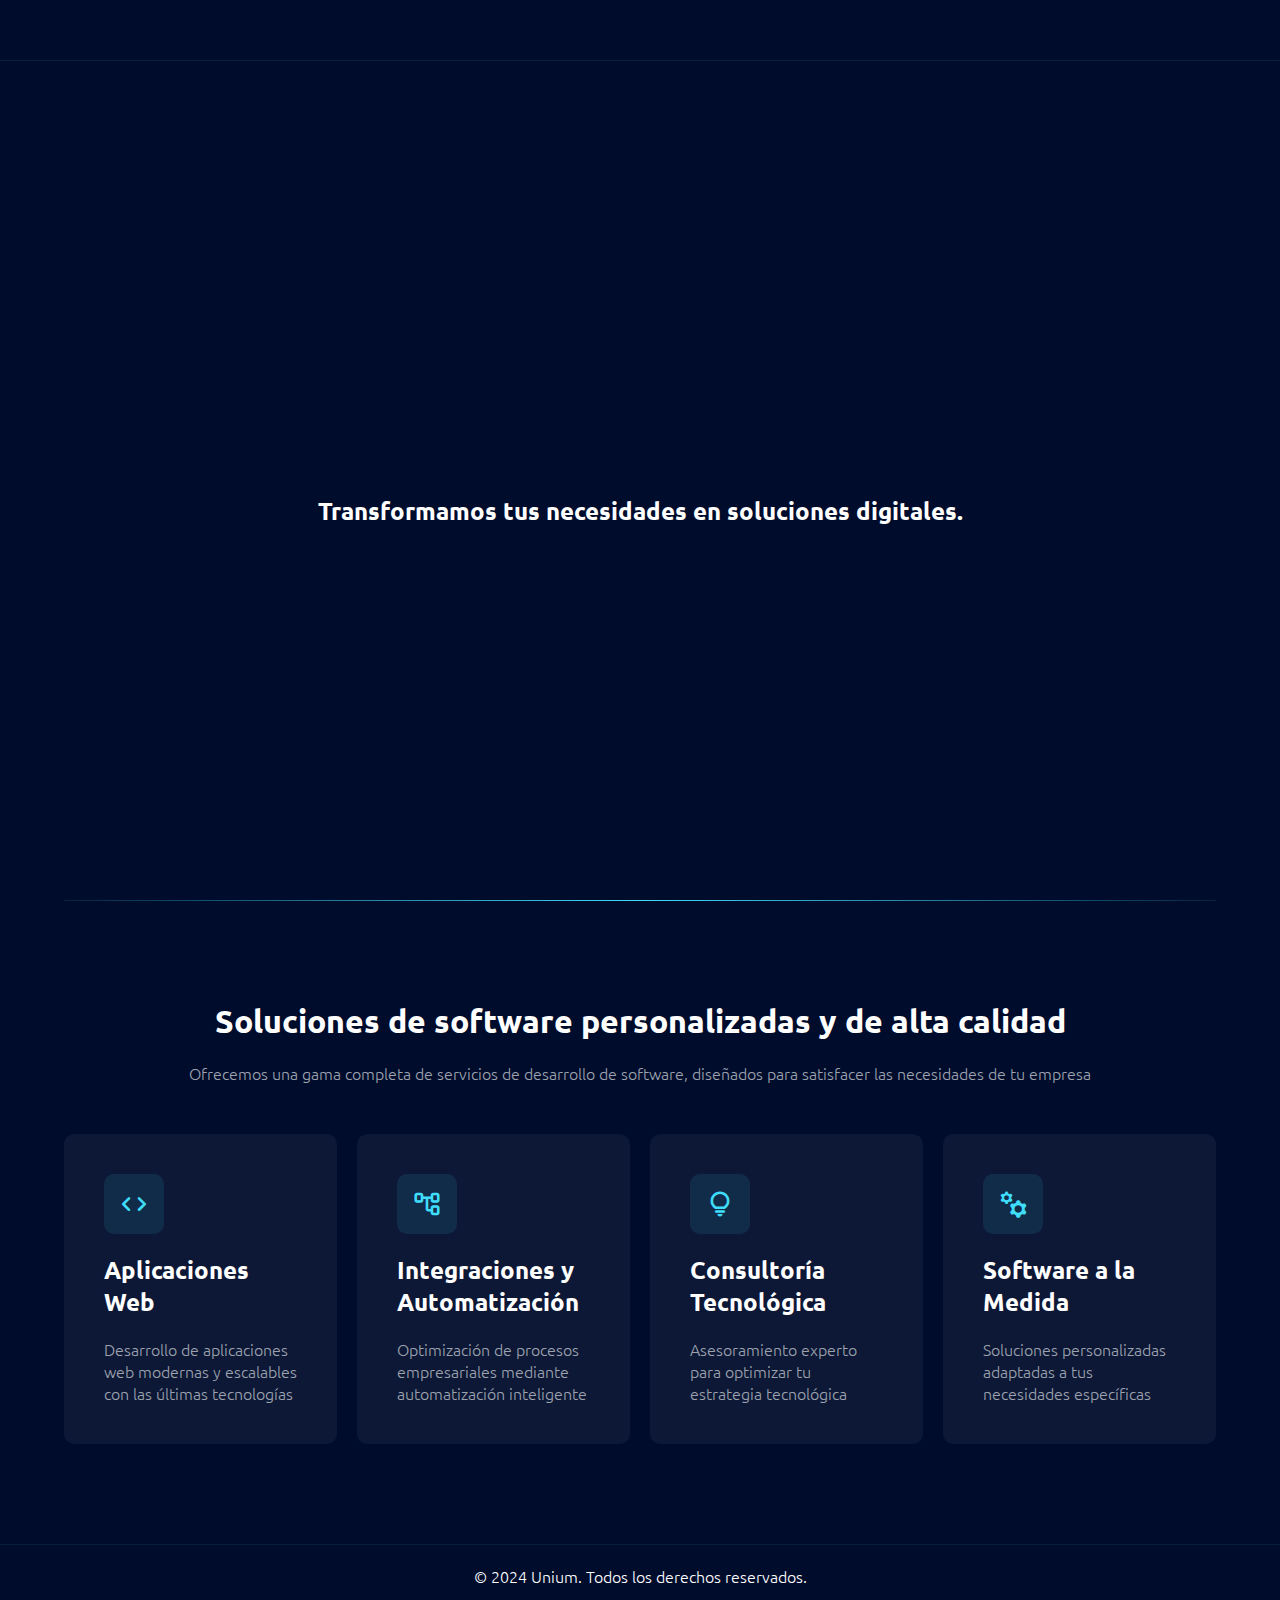
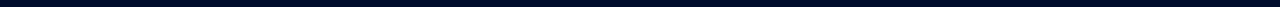
==== src/index.html @ 62026e41 "Add files via upload" ====
<!DOCTYPE html>
<html lang="en">

<head>
    <meta charset="UTF-8">
    <meta name="viewport" content="width=device-width, initial-scale=1.0">
    <title>Unium Technologies</title>

    <link rel="preconnect" href="https://fonts.googleapis.com">
    <link rel="preconnect" href="https://fonts.gstatic.com" crossorigin>
    <link
        href="https://fonts.googleapis.com/css2?family=Ubuntu:ital,wght@0,300;0,400;0,500;0,700;1,300;1,400;1,500;1,700&display=swap"
        rel="stylesheet">
    <link rel="stylesheet"
        href="https://fonts.googleapis.com/css2?family=Material+Symbols+Rounded:opsz,wght,FILL,GRAD@20..48,100..700,0..1,-50..200" />

    <link rel="stylesheet" href="./styles.css">
</head>

<body>
    <nav class="nav-bar">
        <img class="logo" src="./UniumSvg.svg" alt="">
    </nav>

    <div class="hero">
        <img class="logo" src="./LogoSvg.svg" alt="">
        <h2 class="ubuntu-bold text-white text-center">Transformamos tus necesidades en soluciones digitales.</h2>
    </div>

    <div class="h-spacer"></div>

    <div class="features">
        <div class="header">
            <h1 class="ubuntu-bold text-white text-center">Soluciones de software personalizadas y de alta calidad</h1>
            <p class="ubuntu text-gray text-center">Ofrecemos una gama completa de servicios de desarrollo de software,
                diseñados
                para satisfacer las necesidades de tu empresa</p>
        </div>

        <div class="cards-container">
            <div class="card">
                <div class="card-icon">
                    <span class="material-symbols-rounded">
                        code
                    </span>
                </div>
                <h2 class="ubuntu-bold text-white">Aplicaciones Web</h2>
                <p class="ubuntu text-gray">Desarrollo de aplicaciones web modernas y escalables con las últimas
                    tecnologías</p>
            </div>

            <div class="card">
                <div class="card-icon">
                    <span class="material-symbols-rounded">
                        account_tree
                    </span>
                </div>
                <h2 class="ubuntu-bold text-white">Integraciones y Automatización</h2>
                <p class="ubuntu text-gray">Optimización de procesos empresariales mediante automatización inteligente
                </p>
            </div>

            <div class="card">
                <div class="card-icon">
                    <span class="material-symbols-rounded">
                        lightbulb
                    </span>
                </div>
                <h2 class="ubuntu-bold text-white">Consultoría Tecnológica</h2>
                <p class="ubuntu text-gray">Asesoramiento experto para optimizar tu estrategia tecnológica</p>
            </div>

            <div class="card">
                <div class="card-icon">
                    <span class="material-symbols-rounded">
                        manufacturing
                    </span>
                </div>
                <h2 class="ubuntu-bold text-white">Software a la Medida</h2>
                <p class="ubuntu text-gray">Soluciones personalizadas adaptadas a tus necesidades específicas</p>
            </div>
        </div>
    </div>

    <footer>
        <p class="ubuntu text-white text-center">© 2024 Unium. Todos los derechos reservados.</p>
    </footer>
</body>

</html>
---- src/styles.css ----
* {
    margin: 0px;
    padding: 0px;
}

body {
    background-color: #000C2C;
}

.material-symbols-rounded {
    font-variation-settings:
        'FILL' 0,
        'wght' 400,
        'GRAD' 0,
        'opsz' 24
}

.ubuntu {
    font-family: "Ubuntu", serif;
    font-weight: 300;
    font-style: normal;
}

.ubuntu-bold {
    font-family: "Ubuntu", serif;
    font-weight: 700;
    font-style: normal;
}

.text-white {
    color: white;
}

.text-gray {
    color: #9CA3AF;
}

.text-center {
    text-align: center;
}

.nav-bar {
    padding: 10px 20px;
    height: 40px;
    max-height: 61px; /*20px margin + 40px content + 1 border*/

    border: solid;
    border-width: 0px;
    border-bottom-width: 1px;
    border-color: rgb(63 221 250 / 0.1);

    position: sticky;
    top: 0px;

    -webkit-backdrop-filter: blur(16px);
    backdrop-filter: blur(16px);

    z-index: 1;

    display: flex;
    align-items: center;
}

.nav-bar .logo {
    height: 60%;
    width: auto;
}

.hero {
    display: flex;
    justify-content: center;
    align-items: center;
    flex-direction: column;
    gap: 60px;
    
    height: calc(100vh - 61px);
}

.hero .logo {
    width: 70%;
    height: auto;
    filter: drop-shadow(0px 0px 100px #3fdefaa2);
}

.h-spacer {
    height: 1px;
    width: 90%;
    margin: auto;

    background: linear-gradient(90deg, rgba(6, 34, 66, 1) 0%, rgba(63, 221, 250, 1) 50%, rgba(6, 34, 66, 1) 100%);
}

.features {
    margin: auto;
    margin-top: 100px;
    margin-bottom: 100px;

    width: 90%;
}

.features .header {
    display: flex;
    flex-direction: column;
    justify-content: center;
    align-content: center;
    gap: 20px;
}

.cards-container {
    margin-top: 50px;

    display: grid;
    grid-template-columns: repeat(4, 1fr);
    gap: 20px;
}

@media (max-width: 1080px) {
    .cards-container {
        grid-template-columns: repeat(2, 1fr);
    }
}

@media (max-width: 600px) {
    .cards-container {
        grid-template-columns: repeat(1, 1fr);
    }
}

.card {
    padding: 40px;
    border-radius: 10px;

    display: flex;
    align-content: start;
    justify-content: start;
    flex-direction: column;
    gap: 20px;
    background-color: rgb(255 255 255 / 0.05);

    transition: 100ms;
}

.card .card-icon {
    display: flex;
    justify-content: center;
    align-items: center;

    width: 60px;
    height: 60px;

    background-color: rgb(63 221 250 / 0.1);
    border-radius: 10px;
}

.card .card-icon span {
    color: #3FDDFA;
    font-size: 30px;
}

.card:hover {
    background-color: rgb(255 255 255 / 0.1);
    scale: 1.05;
    transition: 100ms;
}

.card:hover .card-icon {
    background-color: rgb(63 221 250 / 0.2);
}

footer {
    padding: 20px;

    border: solid;
    border-width: 0px;
    border-top-width: 1px;
    border-color: rgb(63 221 250 / 0.1);
}
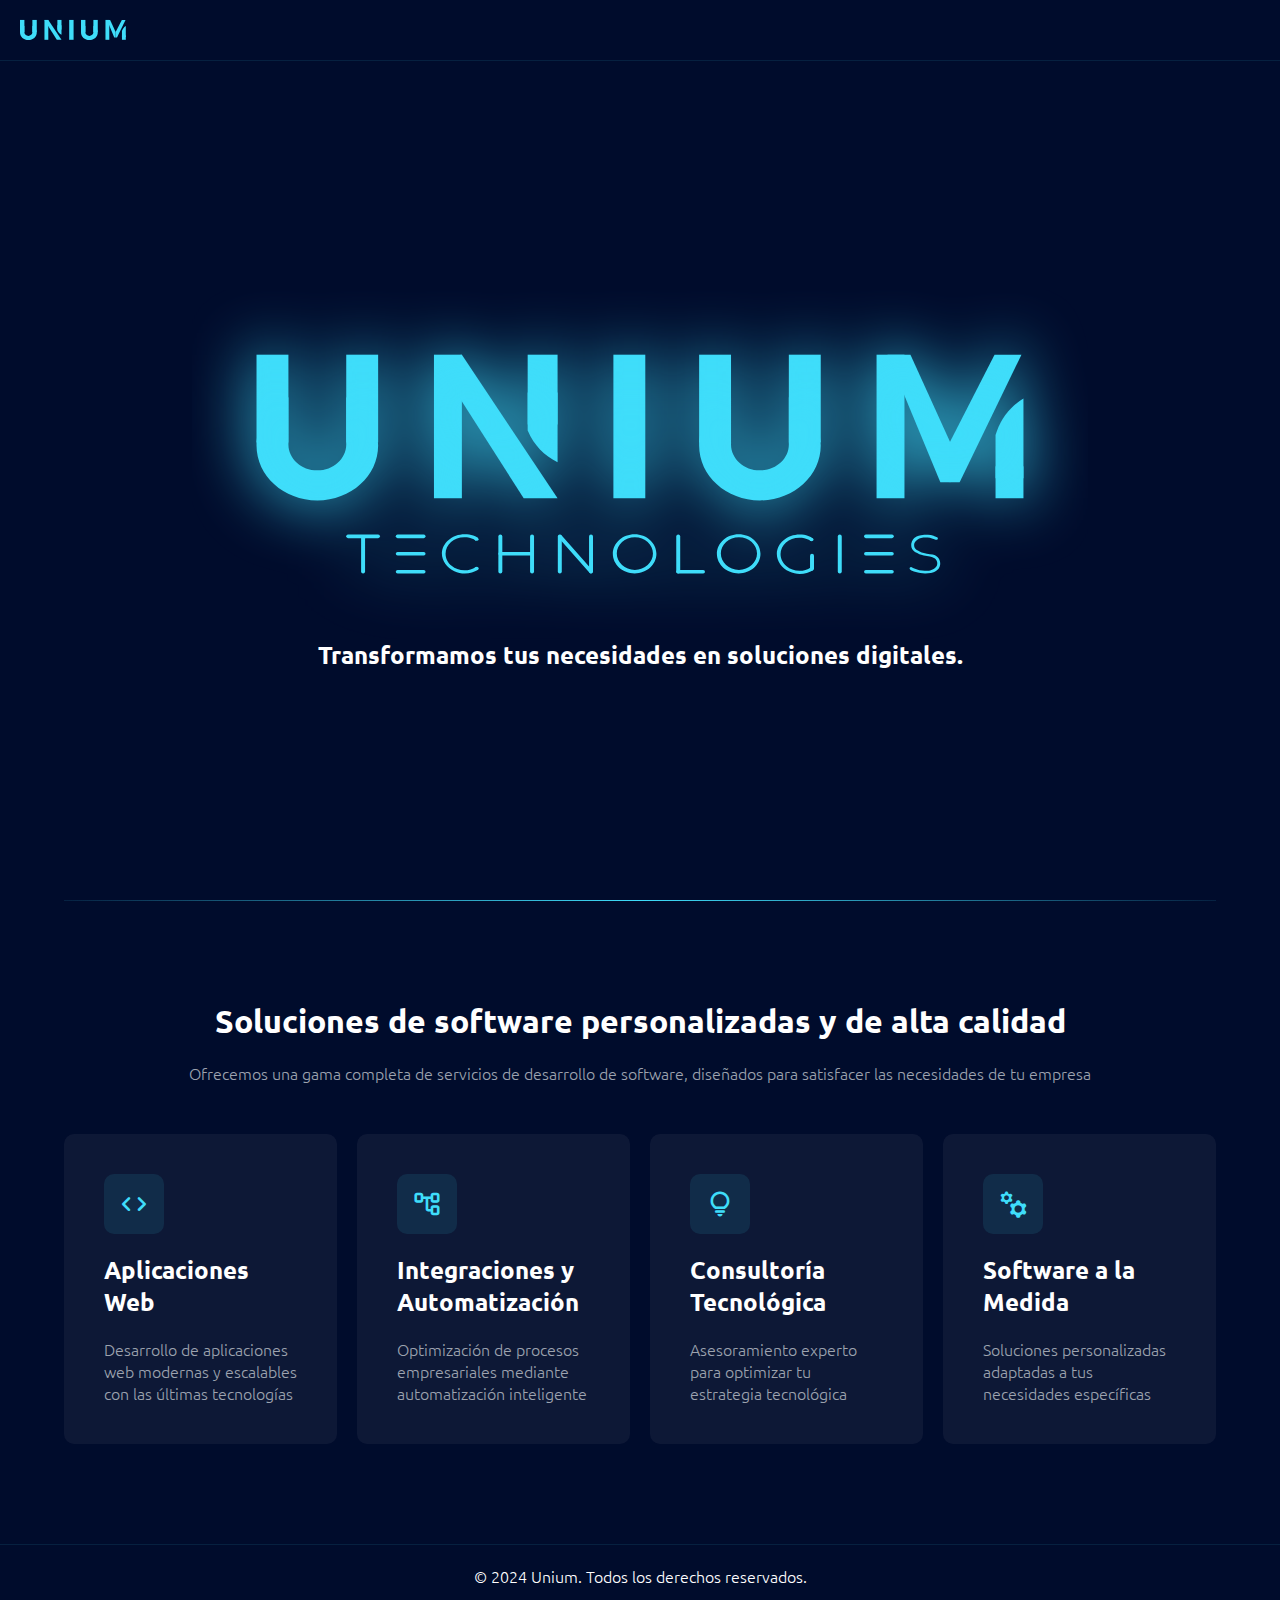
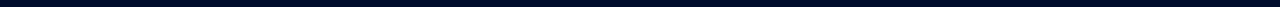
==== commit 0a496d14: "Add files via upload" ====
--- a/src/index.html
+++ b/src/index.html
@@ -19,11 +19,11 @@
 
 <body>
     <nav class="nav-bar">
-        <img class="logo" src="./UniumSvg.svg" alt="">
+        <img class="logo" src="../resources/UniumSvg.svg" alt="">
     </nav>
 
     <div class="hero">
-        <img class="logo" src="./LogoSvg.svg" alt="">
+        <img class="logo" src="../resources/LogoBlurSvg.svg" alt="">
         <h2 class="ubuntu-bold text-white text-center">Transformamos tus necesidades en soluciones digitales.</h2>
     </div>
 
--- a/src/styles.css
+++ b/src/styles.css
@@ -1,177 +1,177 @@
 * {
-    margin: 0px;
-    padding: 0px;
+  margin: 0px;
+  padding: 0px;
 }
 
 body {
-    background-color: #000C2C;
+  background-color: #000C2C;
 }
 
 .material-symbols-rounded {
-    font-variation-settings:
-        'FILL' 0,
-        'wght' 400,
-        'GRAD' 0,
-        'opsz' 24
+  font-variation-settings:
+      'FILL' 0,
+      'wght' 400,
+      'GRAD' 0,
+      'opsz' 24
 }
 
 .ubuntu {
-    font-family: "Ubuntu", serif;
-    font-weight: 300;
-    font-style: normal;
+  font-family: "Ubuntu", serif;
+  font-weight: 300;
+  font-style: normal;
 }
 
 .ubuntu-bold {
-    font-family: "Ubuntu", serif;
-    font-weight: 700;
-    font-style: normal;
+  font-family: "Ubuntu", serif;
+  font-weight: 700;
+  font-style: normal;
 }
 
 .text-white {
-    color: white;
+  color: white;
 }
 
 .text-gray {
-    color: #9CA3AF;
+  color: #9CA3AF;
 }
 
 .text-center {
-    text-align: center;
+  text-align: center;
 }
 
 .nav-bar {
-    padding: 10px 20px;
-    height: 40px;
-    max-height: 61px; /*20px margin + 40px content + 1 border*/
+  padding: 10px 20px;
+  height: 40px;
+  max-height: 61px; /*20px margin + 40px content + 1 border*/
 
-    border: solid;
-    border-width: 0px;
-    border-bottom-width: 1px;
-    border-color: rgb(63 221 250 / 0.1);
+  border: solid;
+  border-width: 0px;
+  border-bottom-width: 1px;
+  border-color: rgb(63 221 250 / 0.1);
 
-    position: sticky;
-    top: 0px;
+  position: sticky;
+  top: 0px;
 
-    -webkit-backdrop-filter: blur(16px);
-    backdrop-filter: blur(16px);
+  -webkit-backdrop-filter: blur(16px);
+  backdrop-filter: blur(16px);
 
-    z-index: 1;
+  z-index: 1;
 
-    display: flex;
-    align-items: center;
+  display: flex;
+  align-items: center;
 }
 
 .nav-bar .logo {
-    height: 60%;
-    width: auto;
+  height: 60%;
+  width: auto;
 }
 
 .hero {
-    display: flex;
-    justify-content: center;
-    align-items: center;
-    flex-direction: column;
-    gap: 60px;
-    
-    height: calc(100vh - 61px);
+  display: flex;
+  justify-content: center;
+  align-items: center;
+  flex-direction: column;
+  /* gap: 60px; */
+  
+  height: calc(100vh - 61px);
 }
 
 .hero .logo {
-    width: 70%;
-    height: auto;
-    filter: drop-shadow(0px 0px 100px #3fdefaa2);
+  width: 70%;
+  height: auto;
+  /* filter: drop-shadow(0px 0px 100px #3fdefaa2); */
 }
 
 .h-spacer {
-    height: 1px;
-    width: 90%;
-    margin: auto;
+  height: 1px;
+  width: 90%;
+  margin: auto;
 
-    background: linear-gradient(90deg, rgba(6, 34, 66, 1) 0%, rgba(63, 221, 250, 1) 50%, rgba(6, 34, 66, 1) 100%);
+  background: linear-gradient(90deg, rgba(6, 34, 66, 1) 0%, rgba(63, 221, 250, 1) 50%, rgba(6, 34, 66, 1) 100%);
 }
 
 .features {
-    margin: auto;
-    margin-top: 100px;
-    margin-bottom: 100px;
+  margin: auto;
+  margin-top: 100px;
+  margin-bottom: 100px;
 
-    width: 90%;
+  width: 90%;
 }
 
 .features .header {
-    display: flex;
-    flex-direction: column;
-    justify-content: center;
-    align-content: center;
-    gap: 20px;
+  display: flex;
+  flex-direction: column;
+  justify-content: center;
+  align-content: center;
+  gap: 20px;
 }
 
 .cards-container {
-    margin-top: 50px;
+  margin-top: 50px;
 
-    display: grid;
-    grid-template-columns: repeat(4, 1fr);
-    gap: 20px;
+  display: grid;
+  grid-template-columns: repeat(4, 1fr);
+  gap: 20px;
 }
 
 @media (max-width: 1080px) {
-    .cards-container {
-        grid-template-columns: repeat(2, 1fr);
-    }
+  .cards-container {
+      grid-template-columns: repeat(2, 1fr);
+  }
 }
 
 @media (max-width: 600px) {
-    .cards-container {
-        grid-template-columns: repeat(1, 1fr);
-    }
+  .cards-container {
+      grid-template-columns: repeat(1, 1fr);
+  }
 }
 
 .card {
-    padding: 40px;
-    border-radius: 10px;
+  padding: 40px;
+  border-radius: 10px;
 
-    display: flex;
-    align-content: start;
-    justify-content: start;
-    flex-direction: column;
-    gap: 20px;
-    background-color: rgb(255 255 255 / 0.05);
+  display: flex;
+  align-content: start;
+  justify-content: start;
+  flex-direction: column;
+  gap: 20px;
+  background-color: rgb(255 255 255 / 0.05);
 
-    transition: 100ms;
+  transition: 100ms;
 }
 
 .card .card-icon {
-    display: flex;
-    justify-content: center;
-    align-items: center;
+  display: flex;
+  justify-content: center;
+  align-items: center;
 
-    width: 60px;
-    height: 60px;
+  width: 60px;
+  height: 60px;
 
-    background-color: rgb(63 221 250 / 0.1);
-    border-radius: 10px;
+  background-color: rgb(63 221 250 / 0.1);
+  border-radius: 10px;
 }
 
 .card .card-icon span {
-    color: #3FDDFA;
-    font-size: 30px;
+  color: #3FDDFA;
+  font-size: 30px;
 }
 
 .card:hover {
-    background-color: rgb(255 255 255 / 0.1);
-    scale: 1.05;
-    transition: 100ms;
+  background-color: rgb(255 255 255 / 0.1);
+  scale: 1.05;
+  transition: 100ms;
 }
 
 .card:hover .card-icon {
-    background-color: rgb(63 221 250 / 0.2);
+  background-color: rgb(63 221 250 / 0.2);
 }
 
 footer {
-    padding: 20px;
+  padding: 20px;
 
-    border: solid;
-    border-width: 0px;
-    border-top-width: 1px;
-    border-color: rgb(63 221 250 / 0.1);
+  border: solid;
+  border-width: 0px;
+  border-top-width: 1px;
+  border-color: rgb(63 221 250 / 0.1);
 }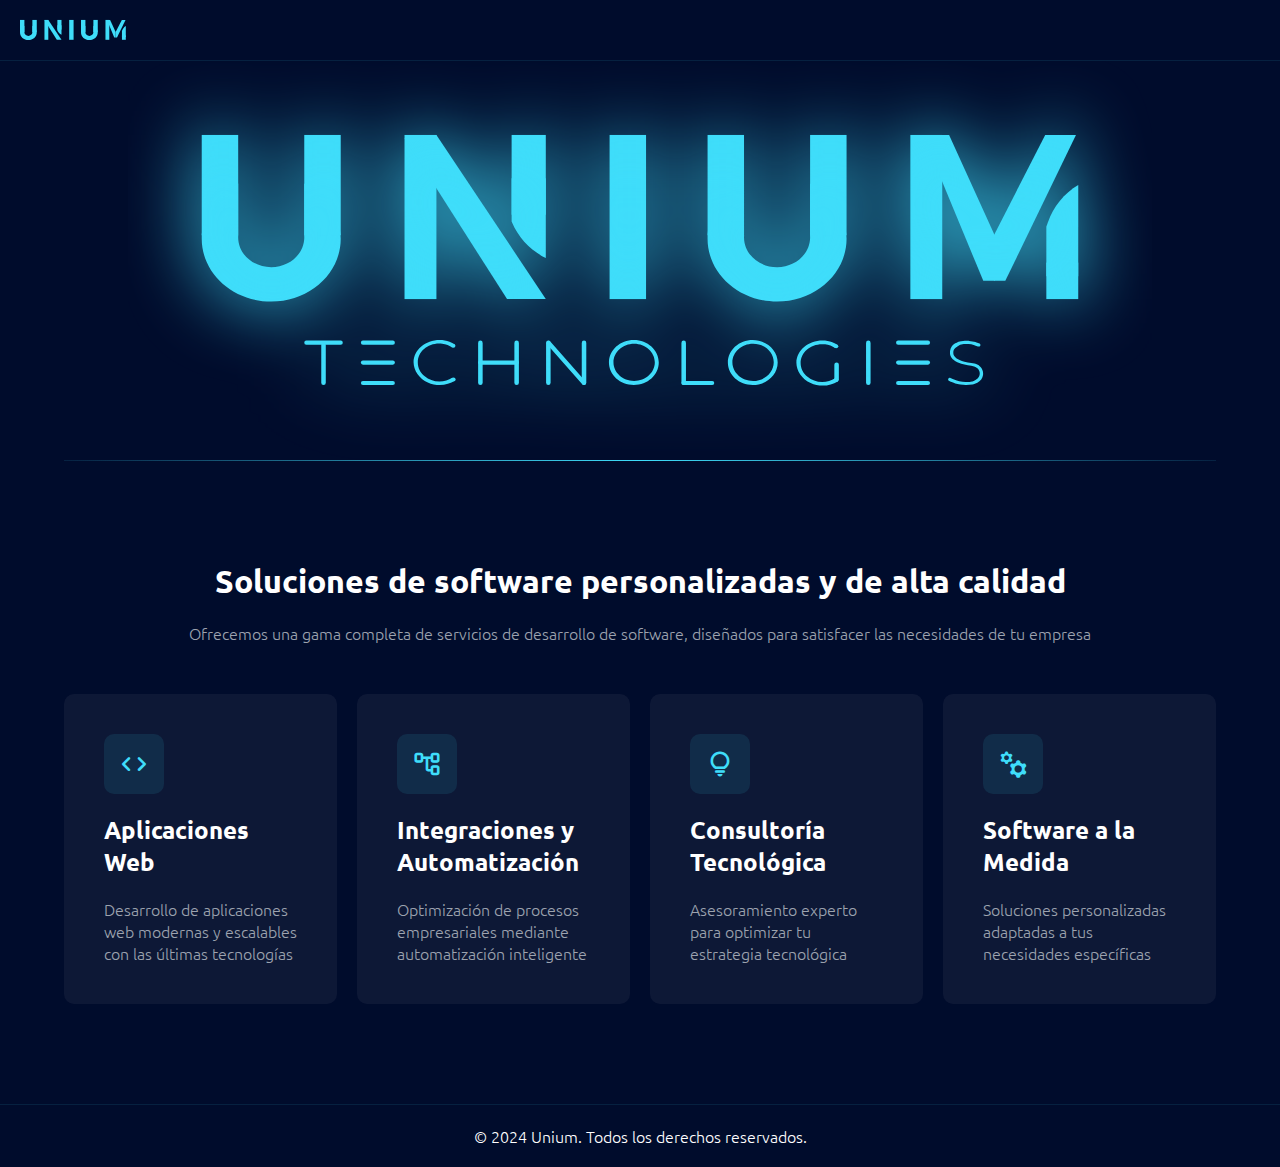
==== commit 51a1e318: "Add files via upload" ====
--- a/src/index.html
+++ b/src/index.html
@@ -19,12 +19,11 @@
 
 <body>
     <nav class="nav-bar">
-        <img class="logo" src="../resources/UniumSvg.svg" alt="">
+        <img class="logo" src="./UniumSvg.svg" alt="">
     </nav>
 
     <div class="hero">
-        <img class="logo" src="../resources/LogoBlurSvg.svg" alt="">
-        <h2 class="ubuntu-bold text-white text-center">Transformamos tus necesidades en soluciones digitales.</h2>
+        <img class="logo" src="./LogoBlurSvg.svg" alt="">
     </div>
 
     <div class="h-spacer"></div>
--- a/src/styles.css
+++ b/src/styles.css
@@ -9,10 +9,10 @@
 
 .material-symbols-rounded {
   font-variation-settings:
-      'FILL' 0,
-      'wght' 400,
-      'GRAD' 0,
-      'opsz' 24
+    'FILL' 0,
+    'wght' 400,
+    'GRAD' 0,
+    'opsz' 24
 }
 
 .ubuntu {
@@ -42,7 +42,8 @@
 .nav-bar {
   padding: 10px 20px;
   height: 40px;
-  max-height: 61px; /*20px margin + 40px content + 1 border*/
+  max-height: 61px;
+  /*20px margin + 40px content + 1 border*/
 
   border: solid;
   border-width: 0px;
@@ -71,13 +72,10 @@
   justify-content: center;
   align-items: center;
   flex-direction: column;
-  /* gap: 60px; */
-  
-  height: calc(100vh - 61px);
 }
 
 .hero .logo {
-  width: 70%;
+  width: 80%;
   height: auto;
   /* filter: drop-shadow(0px 0px 100px #3fdefaa2); */
 }
@@ -98,6 +96,12 @@
   width: 90%;
 }
 
+@media (max-width: 600px) {
+  .features {
+    margin-top: 50px;
+  }
+}
+
 .features .header {
   display: flex;
   flex-direction: column;
@@ -116,13 +120,13 @@
 
 @media (max-width: 1080px) {
   .cards-container {
-      grid-template-columns: repeat(2, 1fr);
+    grid-template-columns: repeat(2, 1fr);
   }
 }
 
 @media (max-width: 600px) {
   .cards-container {
-      grid-template-columns: repeat(1, 1fr);
+    grid-template-columns: repeat(1, 1fr);
   }
 }
 
